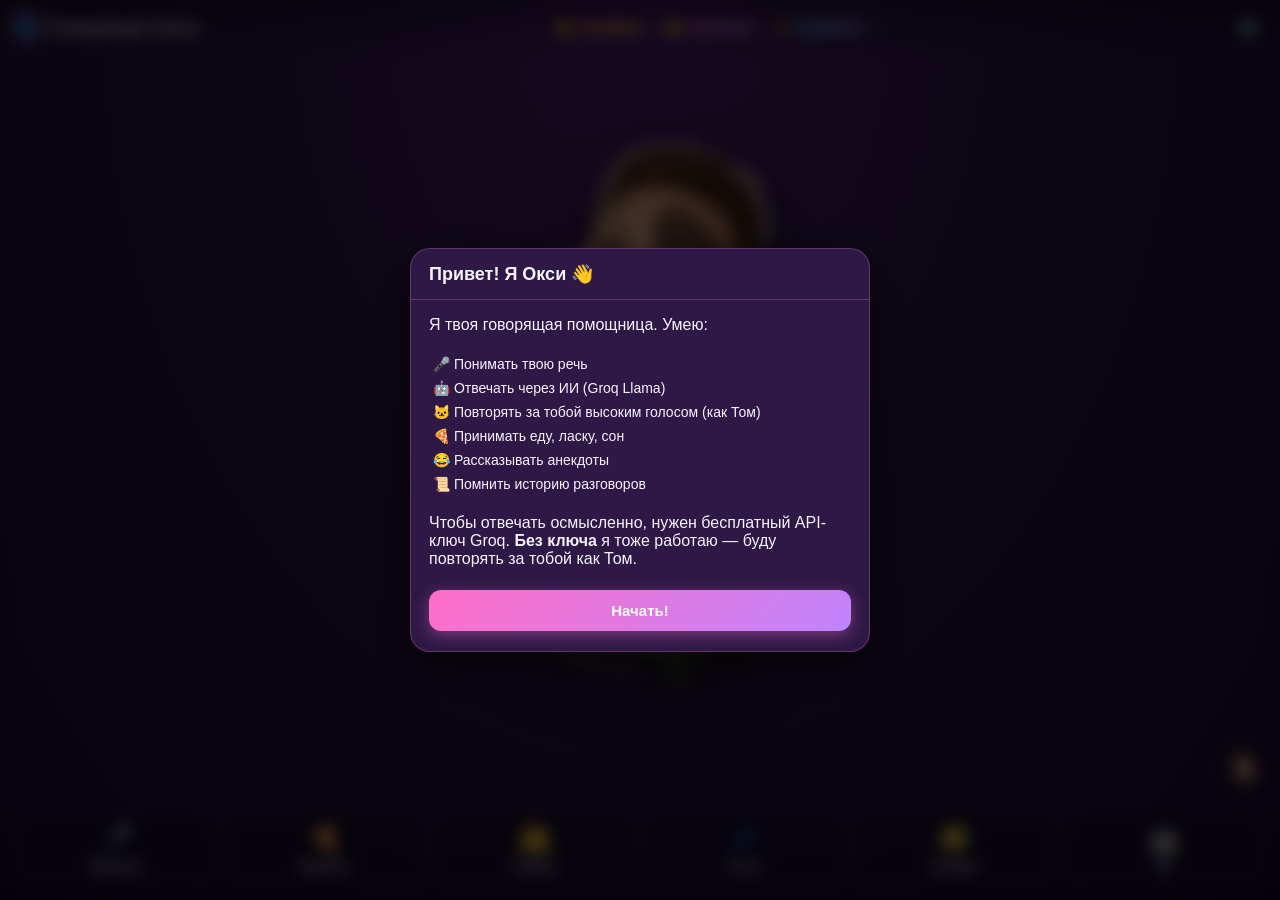
==== index.html @ 3a9d135b "chore: remove Godot game, promote talking app to project root - Delete Godot project files (project." ====
<!DOCTYPE html>
<html lang="ru">
<head>
  <meta charset="UTF-8" />
  <meta name="viewport" content="width=device-width, initial-scale=1.0, maximum-scale=1.0, user-scalable=no, viewport-fit=cover" />
  <meta name="theme-color" content="#1a0a2e" />
  <meta name="description" content="Говорящая Окси — твоя AI-помощница, как Том, только с мозгами" />
  <meta name="apple-mobile-web-app-capable" content="yes" />
  <meta name="mobile-web-app-capable" content="yes" />
  <link rel="manifest" href="manifest.json" />
  <link rel="icon" type="image/png" href="assets/oksi-green.png" />
  <link rel="apple-touch-icon" href="assets/oksi-green.png" />
  <title>Говорящая Окси</title>
  <link rel="stylesheet" href="style.css" />
</head>
<body>
  <div id="app">
    <header class="topbar">
      <div class="title">
        <span class="logo">🗣️</span>
        <h1>Говорящая Окси</h1>
      </div>
      <div class="status-bars">
        <div class="stat" title="Сытость">
          <span class="stat-icon">🍔</span>
          <div class="stat-bar"><div class="stat-fill" id="stat-hunger"></div></div>
        </div>
        <div class="stat" title="Счастье">
          <span class="stat-icon">😊</span>
          <div class="stat-bar"><div class="stat-fill" id="stat-happiness"></div></div>
        </div>
        <div class="stat" title="Энергия">
          <span class="stat-icon">⚡</span>
          <div class="stat-bar"><div class="stat-fill" id="stat-energy"></div></div>
        </div>
      </div>
      <button id="btn-settings" class="icon-btn" aria-label="Настройки">⚙️</button>
    </header>

    <main class="stage">
      <div id="character" class="character" aria-label="Окси">
        <img id="character-img" src="assets/oksi-green.png" alt="Окси" draggable="false" />
        <div id="mouth-overlay" class="mouth-overlay"></div>
        <div id="emote" class="emote"></div>
        <div id="zzz" class="zzz" hidden>💤💤💤</div>
        <div id="heart" class="heart" hidden>❤️</div>
      </div>

      <div id="speech-bubble" class="speech-bubble" hidden>
        <p id="speech-text"></p>
      </div>

      <div id="listening-indicator" class="listening-indicator" hidden>
        <span class="pulse"></span>
        <span class="listening-text">Слушаю...</span>
      </div>
    </main>

    <section class="actions">
      <button class="action-btn" id="btn-talk" aria-label="Говорить">
        <span class="action-icon">🎤</span>
        <span class="action-label">Говорить</span>
      </button>
      <button class="action-btn" id="btn-feed" aria-label="Покормить">
        <span class="action-icon">🍕</span>
        <span class="action-label">Кормить</span>
      </button>
      <button class="action-btn" id="btn-pet" aria-label="Погладить">
        <span class="action-icon">🤗</span>
        <span class="action-label">Гладить</span>
      </button>
      <button class="action-btn" id="btn-sleep" aria-label="Уложить спать">
        <span class="action-icon">💤</span>
        <span class="action-label">Спать</span>
      </button>
      <button class="action-btn" id="btn-joke" aria-label="Анекдот">
        <span class="action-icon">😂</span>
        <span class="action-label">Анекдот</span>
      </button>
      <button class="action-btn" id="btn-mode" aria-label="Режим">
        <span class="action-icon" id="mode-icon">🤖</span>
        <span class="action-label" id="mode-label">ИИ</span>
      </button>
    </section>

    <section id="history" class="history" hidden>
      <div class="history-head">
        <h2>История</h2>
        <button id="btn-clear-history" class="text-btn">Очистить</button>
        <button id="btn-close-history" class="icon-btn">✕</button>
      </div>
      <div id="history-list" class="history-list"></div>
    </section>

    <button id="btn-history" class="floating-btn" aria-label="История">📜</button>
  </div>

  <!-- Settings modal -->
  <div id="settings-modal" class="modal" hidden>
    <div class="modal-content">
      <header class="modal-head">
        <h2>Настройки</h2>
        <button id="btn-close-settings" class="icon-btn">✕</button>
      </header>
      <div class="modal-body">
        <label class="field">
          <span>Скин Окси</span>
          <select id="setting-skin">
            <option value="green">Зелёная куртка</option>
            <option value="pink">Розовая куртка</option>
          </select>
        </label>

        <label class="field">
          <span>Режим общения</span>
          <select id="setting-mode">
            <option value="ai">ИИ — отвечает осмысленно (Groq)</option>
            <option value="echo">Эхо — повторяет высоким голосом (как Том)</option>
            <option value="both">Оба — переключай на лету</option>
          </select>
        </label>

        <label class="field">
          <span>Groq API ключ <a href="https://console.groq.com/keys" target="_blank" rel="noopener">получить →</a></span>
          <input type="password" id="setting-groq-key" placeholder="gsk_..." autocomplete="off" />
        </label>

        <label class="field">
          <span>Модель Groq</span>
          <select id="setting-groq-model">
            <option value="llama-3.3-70b-versatile">Llama 3.3 70B (рекомендую)</option>
            <option value="llama-3.1-8b-instant">Llama 3.1 8B (быстрее)</option>
            <option value="mixtral-8x7b-32768">Mixtral 8x7B</option>
          </select>
        </label>

        <label class="field">
          <span>Личность Окси (system prompt)</span>
          <textarea id="setting-persona" rows="4"></textarea>
        </label>

        <label class="field row">
          <input type="checkbox" id="setting-tts" checked />
          <span>Озвучивать ответы (TTS)</span>
        </label>

        <label class="field row">
          <input type="checkbox" id="setting-pitch" checked />
          <span>Высокий «мультяшный» голос</span>
        </label>

        <label class="field">
          <span>Скорость речи: <span id="rate-value">1.05</span></span>
          <input type="range" id="setting-rate" min="0.7" max="1.6" step="0.05" value="1.05" />
        </label>

        <label class="field">
          <span>Высота тона: <span id="pitch-value">1.4</span></span>
          <input type="range" id="setting-pitch-value" min="0.5" max="2" step="0.05" value="1.4" />
        </label>

        <button id="btn-test-voice" class="primary-btn">🔊 Проверить голос</button>
      </div>
    </div>
  </div>

  <!-- Welcome / first-run modal -->
  <div id="welcome-modal" class="modal" hidden>
    <div class="modal-content">
      <header class="modal-head">
        <h2>Привет! Я Окси 👋</h2>
      </header>
      <div class="modal-body">
        <p>Я твоя говорящая помощница. Умею:</p>
        <ul class="feature-list">
          <li>🎤 Понимать твою речь</li>
          <li>🤖 Отвечать через ИИ (Groq Llama)</li>
          <li>🐱 Повторять за тобой высоким голосом (как Том)</li>
          <li>🍕 Принимать еду, ласку, сон</li>
          <li>😂 Рассказывать анекдоты</li>
          <li>📜 Помнить историю разговоров</li>
        </ul>
        <p>Чтобы отвечать осмысленно, нужен бесплатный API-ключ Groq. <strong>Без ключа</strong> я тоже работаю — буду повторять за тобой как Том.</p>
        <button id="btn-welcome-start" class="primary-btn">Начать!</button>
      </div>
    </div>
  </div>

  <script>
    // Default backend (proxies Groq with the server-side OKSI key).
    // Override at runtime via ?backend=URL or by setting window.OKSI_BACKEND
    // before this script runs. Empty string disables the default.
    window.OKSI_BACKEND = window.OKSI_BACKEND ?? "https://oksi-talking-backend-ftbfruir.fly.dev";
  </script>
  <script type="module" src="js/main.js"></script>
</body>
</html>
---- style.css ----
:root {
  --bg-1: #1a0a2e;
  --bg-2: #2d1846;
  --bg-3: #4a1f6f;
  --accent: #ff6ec7;
  --accent-2: #c084fc;
  --accent-3: #fbbf24;
  --text: #f8f4ff;
  --text-dim: #b8a8d0;
  --bar-bg: rgba(255, 255, 255, 0.12);
  --card: rgba(20, 10, 40, 0.85);
  --card-border: rgba(255, 110, 199, 0.3);
  --shadow: 0 4px 16px rgba(0, 0, 0, 0.4);
  --safe-top: env(safe-area-inset-top, 0px);
  --safe-bottom: env(safe-area-inset-bottom, 0px);
}

* {
  box-sizing: border-box;
  margin: 0;
  padding: 0;
}

html, body {
  height: 100%;
  width: 100%;
  overflow: hidden;
  -webkit-tap-highlight-color: transparent;
  -webkit-user-select: none;
  user-select: none;
  touch-action: manipulation;
}

body {
  font-family: -apple-system, BlinkMacSystemFont, "Segoe UI", Roboto, sans-serif;
  color: var(--text);
  background: radial-gradient(ellipse at top, var(--bg-3) 0%, var(--bg-2) 40%, var(--bg-1) 100%);
  background-attachment: fixed;
  position: relative;
}

body::before {
  content: "";
  position: fixed;
  inset: 0;
  background-image:
    radial-gradient(2px 2px at 20% 30%, rgba(255, 255, 255, 0.4), transparent),
    radial-gradient(1px 1px at 60% 70%, rgba(255, 255, 255, 0.3), transparent),
    radial-gradient(1.5px 1.5px at 80% 20%, rgba(255, 255, 255, 0.5), transparent),
    radial-gradient(1px 1px at 40% 85%, rgba(255, 255, 255, 0.3), transparent),
    radial-gradient(2px 2px at 90% 50%, rgba(255, 255, 255, 0.4), transparent);
  background-size: 100% 100%;
  pointer-events: none;
  z-index: 0;
  animation: twinkle 8s ease-in-out infinite alternate;
}

@keyframes twinkle {
  0% { opacity: 0.6; }
  100% { opacity: 1; }
}

#app {
  position: relative;
  z-index: 1;
  display: flex;
  flex-direction: column;
  height: 100dvh;
  height: 100vh;
  padding-top: var(--safe-top);
  padding-bottom: var(--safe-bottom);
}

/* Top bar */
.topbar {
  display: grid;
  grid-template-columns: auto 1fr auto;
  align-items: center;
  gap: 12px;
  padding: 10px 14px;
  background: linear-gradient(180deg, rgba(0,0,0,0.3), transparent);
}

.title {
  display: flex;
  align-items: center;
  gap: 6px;
}

.title h1 {
  font-size: 16px;
  font-weight: 700;
  letter-spacing: 0.3px;
  text-shadow: 0 2px 4px rgba(0, 0, 0, 0.5);
}

.logo {
  font-size: 22px;
  filter: drop-shadow(0 0 8px var(--accent));
}

.status-bars {
  display: flex;
  gap: 8px;
  justify-content: center;
}

.stat {
  display: flex;
  align-items: center;
  gap: 4px;
}

.stat-icon {
  font-size: 14px;
  filter: drop-shadow(0 1px 2px rgba(0,0,0,0.6));
}

.stat-bar {
  width: 50px;
  height: 8px;
  background: var(--bar-bg);
  border-radius: 4px;
  overflow: hidden;
  border: 1px solid rgba(255, 255, 255, 0.15);
}

.stat-fill {
  height: 100%;
  background: linear-gradient(90deg, var(--accent), var(--accent-3));
  width: 80%;
  transition: width 0.3s ease;
  border-radius: 4px;
}

#stat-hunger { background: linear-gradient(90deg, #ff8a4c, #fbbf24); }
#stat-happiness { background: linear-gradient(90deg, var(--accent), var(--accent-2)); }
#stat-energy { background: linear-gradient(90deg, #38bdf8, #a78bfa); }

/* Stage / character */
.stage {
  flex: 1;
  display: flex;
  align-items: center;
  justify-content: center;
  position: relative;
  overflow: hidden;
  padding: 4px;
}

.character {
  position: relative;
  width: min(85vw, 60vh, 420px);
  height: auto;
  aspect-ratio: 1024 / 1536;
  cursor: pointer;
  filter: drop-shadow(0 16px 30px rgba(0, 0, 0, 0.6));
  animation: breathe 4s ease-in-out infinite alternate;
}

.character img {
  width: 100%;
  height: 100%;
  object-fit: contain;
  display: block;
  pointer-events: none;
  -webkit-user-drag: none;
}

@keyframes breathe {
  0% { transform: translateY(0) scale(1); }
  100% { transform: translateY(-6px) scale(1.01); }
}

.character.shake {
  animation: shake 0.5s ease-in-out;
}

@keyframes shake {
  0%, 100% { transform: translateX(0) rotate(0); }
  25% { transform: translateX(-8px) rotate(-2deg); }
  75% { transform: translateX(8px) rotate(2deg); }
}

.character.bounce {
  animation: bounce 0.6s ease-in-out;
}

@keyframes bounce {
  0%, 100% { transform: translateY(0) scale(1); }
  40% { transform: translateY(-30px) scale(1.05); }
}

.character.sleeping {
  animation: sleep 3s ease-in-out infinite alternate;
  filter: drop-shadow(0 16px 30px rgba(0, 0, 0, 0.6)) brightness(0.85) hue-rotate(220deg);
}

@keyframes sleep {
  0% { transform: rotate(-2deg) scale(0.98); }
  100% { transform: rotate(2deg) scale(1.01); }
}

/* Mouth overlay - positioned over the lips in the photo */
.mouth-overlay {
  position: absolute;
  /* Approx coords for the lips on 1024×1536 character */
  left: 39%;
  top: 30.7%;
  width: 9%;
  height: 3.2%;
  background: radial-gradient(ellipse at center, #1a0511 0%, #3d0f1f 60%, transparent 100%);
  border-radius: 50%;
  transform: scaleY(0.05);
  transform-origin: center center;
  transition: transform 0.05s linear;
  opacity: 0.78;
  pointer-events: none;
  mix-blend-mode: multiply;
  filter: blur(1px);
}

.character.sleeping .mouth-overlay {
  transform: scaleY(0.15) !important;
}

/* Emote (heart, sparkle, etc) */
.emote {
  position: absolute;
  top: -20px;
  left: 50%;
  transform: translateX(-50%) scale(0);
  font-size: 60px;
  pointer-events: none;
  filter: drop-shadow(0 0 12px var(--accent));
}

.emote.show {
  animation: emote-pop 1.5s ease-out;
}

@keyframes emote-pop {
  0% { transform: translateX(-50%) scale(0) translateY(0); opacity: 0; }
  30% { transform: translateX(-50%) scale(1.3) translateY(-10px); opacity: 1; }
  60% { transform: translateX(-50%) scale(1) translateY(-30px); opacity: 1; }
  100% { transform: translateX(-50%) scale(0.9) translateY(-80px); opacity: 0; }
}

.zzz {
  position: absolute;
  top: 5%;
  right: -10%;
  font-size: 36px;
  animation: zzz-float 2.5s ease-in-out infinite;
  pointer-events: none;
}

@keyframes zzz-float {
  0%, 100% { transform: translateY(0) rotate(-5deg); opacity: 0.7; }
  50% { transform: translateY(-20px) rotate(5deg); opacity: 1; }
}

.heart {
  position: absolute;
  top: 50%;
  left: 50%;
  font-size: 80px;
  transform: translate(-50%, -50%) scale(0);
  pointer-events: none;
  filter: drop-shadow(0 0 20px #ff4081);
}

.heart.show {
  animation: heart-pop 1.2s ease-out;
}

@keyframes heart-pop {
  0% { transform: translate(-50%, -50%) scale(0); opacity: 0; }
  40% { transform: translate(-50%, -50%) scale(1.3); opacity: 1; }
  100% { transform: translate(-50%, -50%) scale(2); opacity: 0; }
}

/* Speech bubble */
.speech-bubble {
  position: absolute;
  top: 16px;
  left: 50%;
  transform: translateX(-50%);
  max-width: 85%;
  background: var(--card);
  border: 1.5px solid var(--card-border);
  border-radius: 18px;
  padding: 12px 16px;
  box-shadow: var(--shadow);
  backdrop-filter: blur(12px);
  -webkit-backdrop-filter: blur(12px);
  animation: bubble-in 0.3s ease-out;
}

.speech-bubble p {
  font-size: 15px;
  line-height: 1.4;
  color: var(--text);
}

.speech-bubble::after {
  content: "";
  position: absolute;
  bottom: -10px;
  left: 50%;
  transform: translateX(-50%) rotate(45deg);
  width: 14px;
  height: 14px;
  background: var(--card);
  border-right: 1.5px solid var(--card-border);
  border-bottom: 1.5px solid var(--card-border);
}

@keyframes bubble-in {
  0% { transform: translateX(-50%) translateY(-20px) scale(0.9); opacity: 0; }
  100% { transform: translateX(-50%) translateY(0) scale(1); opacity: 1; }
}

.listening-indicator {
  position: absolute;
  bottom: 16px;
  left: 50%;
  transform: translateX(-50%);
  display: flex;
  align-items: center;
  gap: 8px;
  background: var(--card);
  border: 1.5px solid var(--accent);
  border-radius: 999px;
  padding: 8px 16px;
  box-shadow: var(--shadow), 0 0 24px rgba(255, 110, 199, 0.4);
  animation: bubble-in 0.3s ease-out;
}

.pulse {
  width: 12px;
  height: 12px;
  background: var(--accent);
  border-radius: 50%;
  animation: pulse 1s ease-in-out infinite;
}

@keyframes pulse {
  0%, 100% { transform: scale(1); opacity: 1; box-shadow: 0 0 0 0 rgba(255, 110, 199, 0.7); }
  50% { transform: scale(1.4); opacity: 0.6; box-shadow: 0 0 0 12px rgba(255, 110, 199, 0); }
}

.listening-text {
  font-size: 13px;
  font-weight: 600;
  color: var(--text);
}

/* Actions */
.actions {
  display: grid;
  grid-template-columns: repeat(6, 1fr);
  gap: 6px;
  padding: 8px 12px 12px;
  background: linear-gradient(0deg, rgba(0,0,0,0.4), transparent);
}

.action-btn {
  display: flex;
  flex-direction: column;
  align-items: center;
  gap: 4px;
  padding: 10px 4px;
  background: var(--card);
  border: 1px solid var(--card-border);
  border-radius: 14px;
  color: var(--text);
  cursor: pointer;
  transition: transform 0.15s ease, background 0.2s ease, border-color 0.2s ease;
  font-family: inherit;
  font-size: 11px;
  font-weight: 600;
  -webkit-tap-highlight-color: transparent;
}

.action-btn:hover, .action-btn:focus-visible {
  background: rgba(60, 30, 90, 0.9);
  border-color: var(--accent);
  outline: none;
}

.action-btn:active {
  transform: scale(0.92);
  background: rgba(80, 40, 110, 0.95);
}

.action-btn.active {
  background: linear-gradient(135deg, rgba(255, 110, 199, 0.4), rgba(192, 132, 252, 0.4));
  border-color: var(--accent);
  box-shadow: 0 0 16px rgba(255, 110, 199, 0.5);
}

.action-btn.recording {
  background: linear-gradient(135deg, rgba(239, 68, 68, 0.5), rgba(220, 38, 38, 0.5));
  border-color: #ef4444;
  animation: pulse-red 1s ease-in-out infinite;
}

@keyframes pulse-red {
  0%, 100% { box-shadow: 0 0 0 0 rgba(239, 68, 68, 0.7); }
  50% { box-shadow: 0 0 0 8px rgba(239, 68, 68, 0); }
}

.action-icon {
  font-size: 22px;
  filter: drop-shadow(0 1px 2px rgba(0,0,0,0.5));
}

.action-label {
  font-size: 10px;
  letter-spacing: 0.2px;
  white-space: nowrap;
}

/* Buttons */
.icon-btn {
  width: 36px;
  height: 36px;
  background: var(--card);
  border: 1px solid var(--card-border);
  border-radius: 10px;
  color: var(--text);
  font-size: 18px;
  cursor: pointer;
  display: flex;
  align-items: center;
  justify-content: center;
  transition: transform 0.15s ease, background 0.2s ease;
  font-family: inherit;
}

.icon-btn:hover, .icon-btn:active {
  background: rgba(60, 30, 90, 0.95);
  transform: scale(0.95);
}

.text-btn {
  background: transparent;
  border: none;
  color: var(--accent);
  cursor: pointer;
  font-family: inherit;
  font-size: 13px;
  padding: 6px 10px;
  border-radius: 6px;
}

.text-btn:hover { background: rgba(255, 110, 199, 0.15); }

.primary-btn {
  background: linear-gradient(135deg, var(--accent), var(--accent-2));
  color: white;
  border: none;
  border-radius: 12px;
  padding: 12px 20px;
  font-size: 15px;
  font-weight: 600;
  cursor: pointer;
  font-family: inherit;
  width: 100%;
  margin-top: 8px;
  transition: transform 0.15s ease, box-shadow 0.2s ease;
  box-shadow: 0 4px 16px rgba(255, 110, 199, 0.4);
}

.primary-btn:hover { transform: translateY(-1px); box-shadow: 0 6px 20px rgba(255, 110, 199, 0.5); }
.primary-btn:active { transform: translateY(0); }

.floating-btn {
  position: absolute;
  bottom: 110px;
  right: 16px;
  width: 44px;
  height: 44px;
  background: var(--card);
  border: 1.5px solid var(--accent);
  border-radius: 50%;
  color: var(--text);
  font-size: 20px;
  cursor: pointer;
  z-index: 10;
  box-shadow: var(--shadow);
  display: flex;
  align-items: center;
  justify-content: center;
  font-family: inherit;
}

.floating-btn:hover, .floating-btn:active { transform: scale(0.9); }

/* History */
.history {
  position: absolute;
  inset: 0;
  background: rgba(10, 5, 20, 0.95);
  backdrop-filter: blur(12px);
  -webkit-backdrop-filter: blur(12px);
  z-index: 50;
  display: flex;
  flex-direction: column;
  padding-top: var(--safe-top);
  padding-bottom: var(--safe-bottom);
}

.history-head {
  display: flex;
  align-items: center;
  justify-content: space-between;
  padding: 14px 16px;
  border-bottom: 1px solid var(--card-border);
}

.history-head h2 {
  font-size: 18px;
  flex: 1;
}

.history-list {
  flex: 1;
  overflow-y: auto;
  padding: 16px;
  display: flex;
  flex-direction: column;
  gap: 10px;
}

.msg {
  max-width: 80%;
  padding: 10px 14px;
  border-radius: 16px;
  font-size: 14px;
  line-height: 1.4;
  word-wrap: break-word;
}

.msg.user {
  align-self: flex-end;
  background: linear-gradient(135deg, var(--accent), var(--accent-2));
  color: white;
  border-bottom-right-radius: 4px;
}

.msg.oksi {
  align-self: flex-start;
  background: var(--card);
  border: 1px solid var(--card-border);
  border-bottom-left-radius: 4px;
}

.msg-time {
  font-size: 10px;
  opacity: 0.6;
  margin-top: 4px;
}

/* Hidden attribute should always hide */
[hidden] {
  display: none !important;
}

/* Modal */
.modal {
  position: fixed;
  inset: 0;
  background: rgba(0, 0, 0, 0.7);
  backdrop-filter: blur(8px);
  -webkit-backdrop-filter: blur(8px);
  display: flex;
  align-items: center;
  justify-content: center;
  z-index: 100;
  padding: 16px;
  padding-top: max(16px, var(--safe-top));
  padding-bottom: max(16px, var(--safe-bottom));
  animation: fade-in 0.25s ease-out;
}

@keyframes fade-in {
  from { opacity: 0; }
  to { opacity: 1; }
}

.modal-content {
  background: var(--bg-2);
  border: 1.5px solid var(--card-border);
  border-radius: 20px;
  width: 100%;
  max-width: 460px;
  max-height: 90vh;
  overflow-y: auto;
  box-shadow: 0 12px 40px rgba(0, 0, 0, 0.6);
  animation: modal-pop 0.25s ease-out;
}

@keyframes modal-pop {
  0% { transform: scale(0.92); opacity: 0; }
  100% { transform: scale(1); opacity: 1; }
}

.modal-head {
  display: flex;
  align-items: center;
  justify-content: space-between;
  padding: 14px 18px;
  border-bottom: 1px solid var(--card-border);
}

.modal-head h2 {
  font-size: 18px;
  font-weight: 700;
}

.modal-body {
  padding: 16px 18px 20px;
  display: flex;
  flex-direction: column;
  gap: 14px;
}

.field {
  display: flex;
  flex-direction: column;
  gap: 6px;
}

.field.row {
  flex-direction: row;
  align-items: center;
  gap: 10px;
}

.field span {
  font-size: 13px;
  color: var(--text-dim);
  font-weight: 600;
}

.field a {
  color: var(--accent);
  font-size: 12px;
  margin-left: 4px;
  text-decoration: none;
}

.field a:hover { text-decoration: underline; }

.field input[type="text"],
.field input[type="password"],
.field select,
.field textarea {
  background: rgba(0, 0, 0, 0.3);
  border: 1px solid var(--card-border);
  border-radius: 10px;
  padding: 10px 12px;
  font-size: 14px;
  color: var(--text);
  font-family: inherit;
  outline: none;
  transition: border-color 0.2s ease;
}

.field input:focus,
.field select:focus,
.field textarea:focus {
  border-color: var(--accent);
}

.field input[type="checkbox"] {
  width: 20px;
  height: 20px;
  accent-color: var(--accent);
  cursor: pointer;
}

.field input[type="range"] {
  accent-color: var(--accent);
  cursor: pointer;
}

.feature-list {
  list-style: none;
  display: flex;
  flex-direction: column;
  gap: 8px;
  padding: 8px 0;
}

.feature-list li {
  font-size: 14px;
  padding-left: 4px;
}

/* Responsive: bigger screens */
@media (min-width: 600px) {
  .title h1 { font-size: 18px; }
  .actions { padding: 10px 16px 16px; gap: 10px; }
  .action-icon { font-size: 26px; }
  .action-label { font-size: 12px; }
  .stat-bar { width: 80px; }
}

@media (max-width: 380px) {
  .title h1 { font-size: 14px; }
  .stat-bar { width: 36px; }
  .action-icon { font-size: 20px; }
  .action-label { font-size: 9px; }
}

/* Landscape phones */
@media (max-height: 500px) and (orientation: landscape) {
  .character { width: min(40vw, 80vh); }
  .actions { grid-template-columns: repeat(6, 1fr); }
}
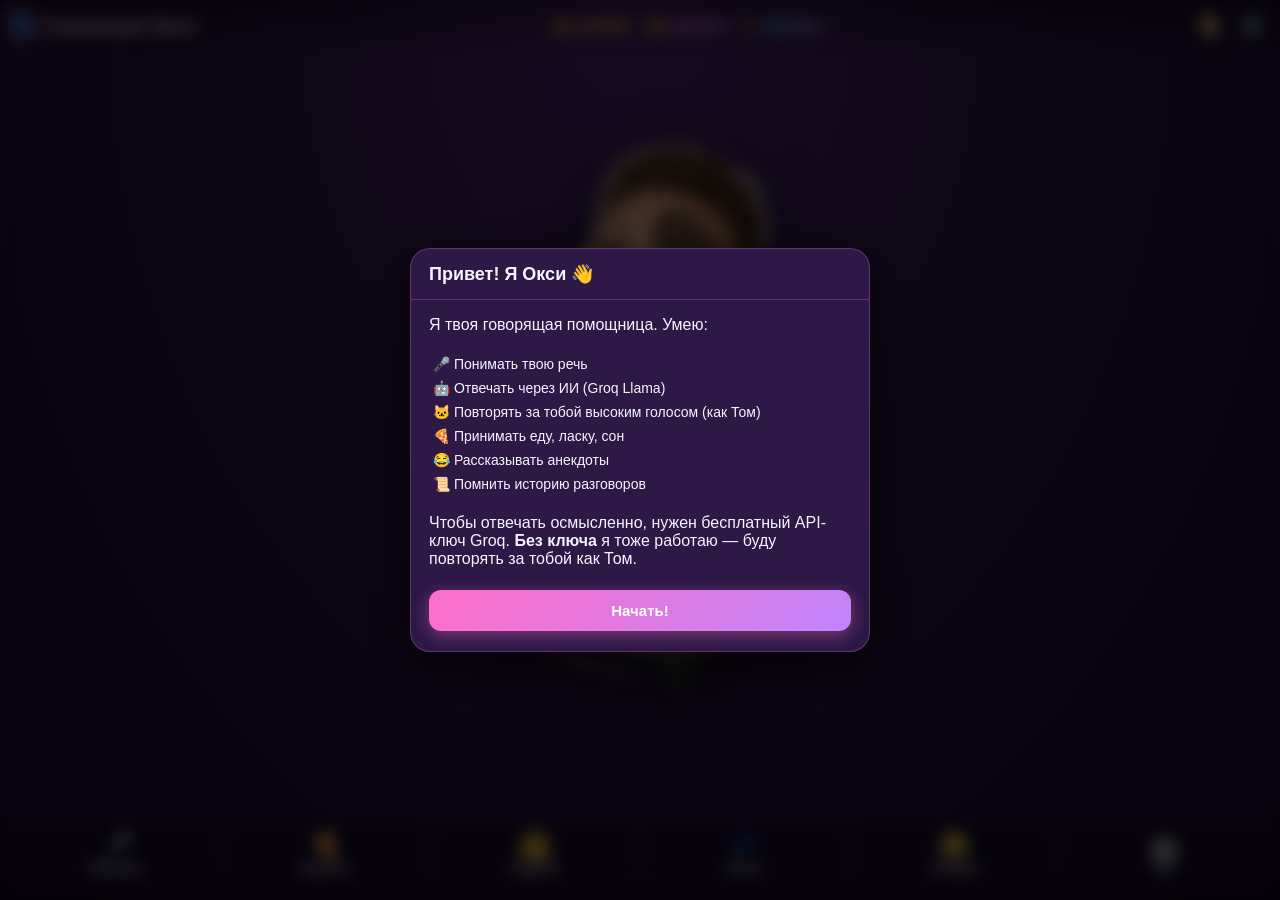
==== commit bd686ab9: "fix(mobile): responsive layout for narrow phones - Switch action grid to 3x2 on phones (<560px), 6x1" ====
--- a/index.html
+++ b/index.html
@@ -34,6 +34,7 @@
           <div class="stat-bar"><div class="stat-fill" id="stat-energy"></div></div>
         </div>
       </div>
+      <button id="btn-history" class="floating-btn" aria-label="История">📜</button>
       <button id="btn-settings" class="icon-btn" aria-label="Настройки">⚙️</button>
     </header>
 
@@ -91,8 +92,6 @@
       </div>
       <div id="history-list" class="history-list"></div>
     </section>
-
-    <button id="btn-history" class="floating-btn" aria-label="История">📜</button>
   </div>
 
   <!-- Settings modal -->
--- a/style.css
+++ b/style.css
@@ -65,8 +65,11 @@
   z-index: 1;
   display: flex;
   flex-direction: column;
+  /* 100vh first as fallback, 100dvh wins on browsers that support it (handles
+     mobile URL bar / dynamic chrome correctly). */
+  height: 100vh;
   height: 100dvh;
-  height: 100vh;
+  min-height: 0;
   padding-top: var(--safe-top);
   padding-bottom: var(--safe-bottom);
 }
@@ -74,24 +77,29 @@
 /* Top bar */
 .topbar {
   display: grid;
-  grid-template-columns: auto 1fr auto;
-  align-items: center;
-  gap: 12px;
-  padding: 10px 14px;
+  grid-template-columns: auto 1fr auto auto;
+  align-items: center;
+  gap: 8px;
+  padding: 8px 10px;
   background: linear-gradient(180deg, rgba(0,0,0,0.3), transparent);
+  flex-shrink: 0;
 }
 
 .title {
   display: flex;
   align-items: center;
   gap: 6px;
+  min-width: 0;
 }
 
 .title h1 {
-  font-size: 16px;
+  font-size: 15px;
   font-weight: 700;
   letter-spacing: 0.3px;
   text-shadow: 0 2px 4px rgba(0, 0, 0, 0.5);
+  white-space: nowrap;
+  overflow: hidden;
+  text-overflow: ellipsis;
 }
 
 .logo {
@@ -101,28 +109,34 @@
 
 .status-bars {
   display: flex;
-  gap: 8px;
+  gap: 6px;
   justify-content: center;
+  min-width: 0;
+  flex-wrap: nowrap;
 }
 
 .stat {
   display: flex;
   align-items: center;
-  gap: 4px;
+  gap: 3px;
+  min-width: 0;
 }
 
 .stat-icon {
-  font-size: 14px;
+  font-size: 13px;
   filter: drop-shadow(0 1px 2px rgba(0,0,0,0.6));
+  flex-shrink: 0;
 }
 
 .stat-bar {
-  width: 50px;
+  width: 38px;
+  min-width: 24px;
   height: 8px;
   background: var(--bar-bg);
   border-radius: 4px;
   overflow: hidden;
   border: 1px solid rgba(255, 255, 255, 0.15);
+  flex-shrink: 1;
 }
 
 .stat-fill {
@@ -139,7 +153,8 @@
 
 /* Stage / character */
 .stage {
-  flex: 1;
+  flex: 1 1 0;
+  min-height: 0;
   display: flex;
   align-items: center;
   justify-content: center;
@@ -150,8 +165,8 @@
 
 .character {
   position: relative;
-  width: min(85vw, 60vh, 420px);
-  height: auto;
+  width: min(85vw, 55dvh, 420px);
+  max-height: 100%;
   aspect-ratio: 1024 / 1536;
   cursor: pointer;
   filter: drop-shadow(0 16px 30px rgba(0, 0, 0, 0.6));
@@ -359,21 +374,22 @@
 /* Actions */
 .actions {
   display: grid;
-  grid-template-columns: repeat(6, 1fr);
+  grid-template-columns: repeat(3, 1fr);
   gap: 6px;
-  padding: 8px 12px 12px;
+  padding: 6px 8px max(8px, var(--safe-bottom));
   background: linear-gradient(0deg, rgba(0,0,0,0.4), transparent);
+  flex-shrink: 0;
 }
 
 .action-btn {
   display: flex;
   flex-direction: column;
   align-items: center;
-  gap: 4px;
-  padding: 10px 4px;
+  gap: 2px;
+  padding: 8px 4px;
   background: var(--card);
   border: 1px solid var(--card-border);
-  border-radius: 14px;
+  border-radius: 12px;
   color: var(--text);
   cursor: pointer;
   transition: transform 0.15s ease, background 0.2s ease, border-color 0.2s ease;
@@ -381,6 +397,7 @@
   font-size: 11px;
   font-weight: 600;
   -webkit-tap-highlight-color: transparent;
+  min-width: 0;
 }
 
 .action-btn:hover, .action-btn:focus-visible {
@@ -413,13 +430,17 @@
 
 .action-icon {
   font-size: 22px;
+  line-height: 1;
   filter: drop-shadow(0 1px 2px rgba(0,0,0,0.5));
 }
 
 .action-label {
-  font-size: 10px;
+  font-size: 11px;
   letter-spacing: 0.2px;
   white-space: nowrap;
+  overflow: hidden;
+  text-overflow: ellipsis;
+  max-width: 100%;
 }
 
 /* Buttons */
@@ -477,23 +498,21 @@
 .primary-btn:active { transform: translateY(0); }
 
 .floating-btn {
-  position: absolute;
-  bottom: 110px;
-  right: 16px;
-  width: 44px;
-  height: 44px;
+  /* Now lives in topbar instead of floating; keeps the .floating-btn class for
+     legacy positioning options (e.g. shrunken landscape). */
+  width: 36px;
+  height: 36px;
   background: var(--card);
-  border: 1.5px solid var(--accent);
-  border-radius: 50%;
+  border: 1px solid var(--card-border);
+  border-radius: 10px;
   color: var(--text);
-  font-size: 20px;
+  font-size: 18px;
   cursor: pointer;
-  z-index: 10;
-  box-shadow: var(--shadow);
   display: flex;
   align-items: center;
   justify-content: center;
   font-family: inherit;
+  flex-shrink: 0;
 }
 
 .floating-btn:hover, .floating-btn:active { transform: scale(0.9); }
@@ -700,24 +719,46 @@
   padding-left: 4px;
 }
 
-/* Responsive: bigger screens */
-@media (min-width: 600px) {
-  .title h1 { font-size: 18px; }
-  .actions { padding: 10px 16px 16px; gap: 10px; }
+/* Responsive: bigger screens — single row of 6 buttons */
+@media (min-width: 560px) {
+  .actions {
+    grid-template-columns: repeat(6, 1fr);
+    padding: 10px 16px max(16px, var(--safe-bottom));
+    gap: 10px;
+  }
   .action-icon { font-size: 26px; }
   .action-label { font-size: 12px; }
-  .stat-bar { width: 80px; }
-}
-
+  .stat-bar { width: 70px; }
+  .title h1 { font-size: 18px; }
+}
+
+/* Compact topbar on narrow phones */
 @media (max-width: 380px) {
-  .title h1 { font-size: 14px; }
-  .stat-bar { width: 36px; }
+  .title h1 { font-size: 13px; }
+  .stat-bar { width: 32px; }
+  .stat-icon { font-size: 12px; }
+  .topbar { gap: 6px; padding: 8px 8px; }
+}
+
+@media (max-width: 340px) {
+  .title h1 { display: none; }
+  .logo { font-size: 24px; }
+  .stat-bar { width: 28px; }
   .action-icon { font-size: 20px; }
+  .action-label { font-size: 10px; }
+  .actions { gap: 4px; padding: 4px 6px max(6px, var(--safe-bottom)); }
+}
+
+/* Landscape phones — squish vertically: smaller character, single row of buttons */
+@media (orientation: landscape) and (max-height: 520px) {
+  .character { width: min(45dvh, 35vw); }
+  .actions {
+    grid-template-columns: repeat(6, 1fr);
+    padding: 4px 8px max(4px, var(--safe-bottom));
+    gap: 6px;
+  }
+  .action-btn { padding: 6px 2px; }
+  .action-icon { font-size: 18px; }
   .action-label { font-size: 9px; }
-}
-
-/* Landscape phones */
-@media (max-height: 500px) and (orientation: landscape) {
-  .character { width: min(40vw, 80vh); }
-  .actions { grid-template-columns: repeat(6, 1fr); }
-}
+  .topbar { padding: 4px 10px; }
+}
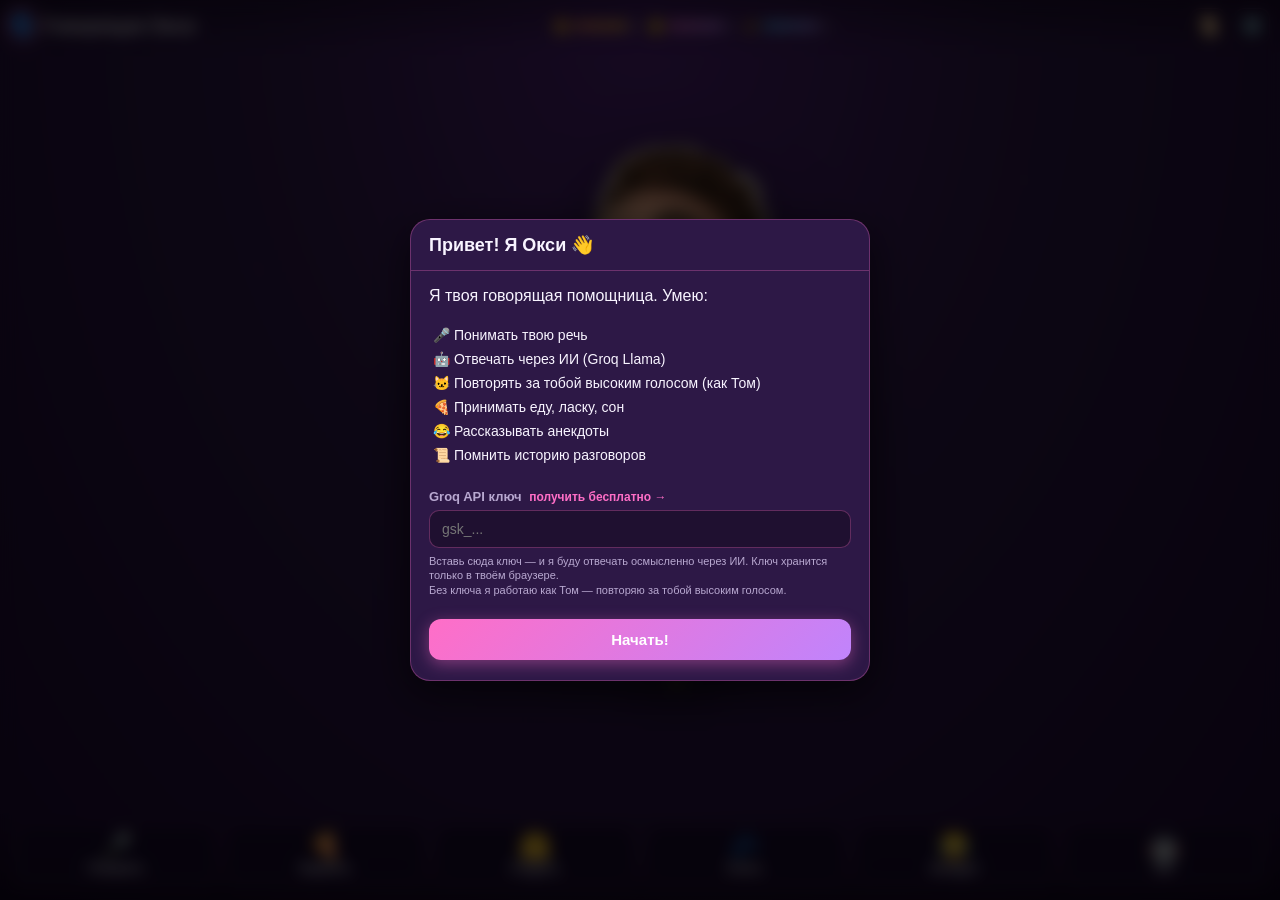
==== commit 6eecfce8: "feat(ui): paste API key directly in welcome modal + persistent banner - Welcome modal now has Groq A" ====
--- a/index.html
+++ b/index.html
@@ -179,10 +179,21 @@
           <li>😂 Рассказывать анекдоты</li>
           <li>📜 Помнить историю разговоров</li>
         </ul>
-        <p>Чтобы отвечать осмысленно, нужен бесплатный API-ключ Groq. <strong>Без ключа</strong> я тоже работаю — буду повторять за тобой как Том.</p>
+        <label class="field" style="margin-top: 4px;">
+          <span>Groq API ключ <a href="https://console.groq.com/keys" target="_blank" rel="noopener">получить бесплатно →</a></span>
+          <input type="password" id="welcome-groq-key" placeholder="gsk_..." autocomplete="off" />
+          <small style="color: var(--text-dim); font-size: 11px; line-height: 1.3;">Вставь сюда ключ — и я буду отвечать осмысленно через ИИ. Ключ хранится только в твоём браузере.<br>Без ключа я работаю как Том — повторяю за тобой высоким голосом.</small>
+        </label>
         <button id="btn-welcome-start" class="primary-btn">Начать!</button>
       </div>
     </div>
+  </div>
+
+  <!-- AI status banner -->
+  <div id="ai-banner" class="ai-banner" hidden>
+    <span>🤖 Чтобы Окси отвечала через ИИ — вставь Groq-ключ</span>
+    <button id="btn-banner-settings" class="banner-btn">Открыть ⚙️</button>
+    <button id="btn-banner-dismiss" class="banner-close" aria-label="Скрыть">✕</button>
   </div>
 
   <script>
--- a/style.css
+++ b/style.css
@@ -587,6 +587,64 @@
   display: none !important;
 }
 
+/* AI status banner — shown when no key is configured */
+.ai-banner {
+  position: fixed;
+  left: 8px;
+  right: 8px;
+  bottom: calc(8px + var(--safe-bottom));
+  z-index: 60;
+  display: flex;
+  align-items: center;
+  gap: 8px;
+  padding: 10px 12px;
+  background: linear-gradient(135deg, rgba(255, 110, 199, 0.95), rgba(192, 132, 252, 0.95));
+  color: white;
+  border-radius: 14px;
+  box-shadow: 0 8px 24px rgba(0, 0, 0, 0.5);
+  font-size: 13px;
+  font-weight: 600;
+  animation: bubble-in 0.35s ease-out;
+}
+
+.ai-banner > span {
+  flex: 1;
+  min-width: 0;
+}
+
+.banner-btn {
+  background: rgba(255, 255, 255, 0.95);
+  color: #6d1a8a;
+  border: none;
+  border-radius: 999px;
+  padding: 6px 12px;
+  font-weight: 700;
+  font-size: 12px;
+  cursor: pointer;
+  font-family: inherit;
+  white-space: nowrap;
+  flex-shrink: 0;
+}
+
+.banner-btn:active { transform: scale(0.96); }
+
+.banner-close {
+  background: transparent;
+  border: none;
+  color: rgba(255, 255, 255, 0.8);
+  font-size: 14px;
+  cursor: pointer;
+  padding: 4px 8px;
+  flex-shrink: 0;
+}
+
+.banner-close:hover { color: white; }
+
+/* When the banner is visible, lift the actions row so it isn't hidden under it */
+body:has(#ai-banner:not([hidden])) .actions {
+  padding-bottom: max(72px, calc(72px + var(--safe-bottom)));
+}
+
 /* Modal */
 .modal {
   position: fixed;
